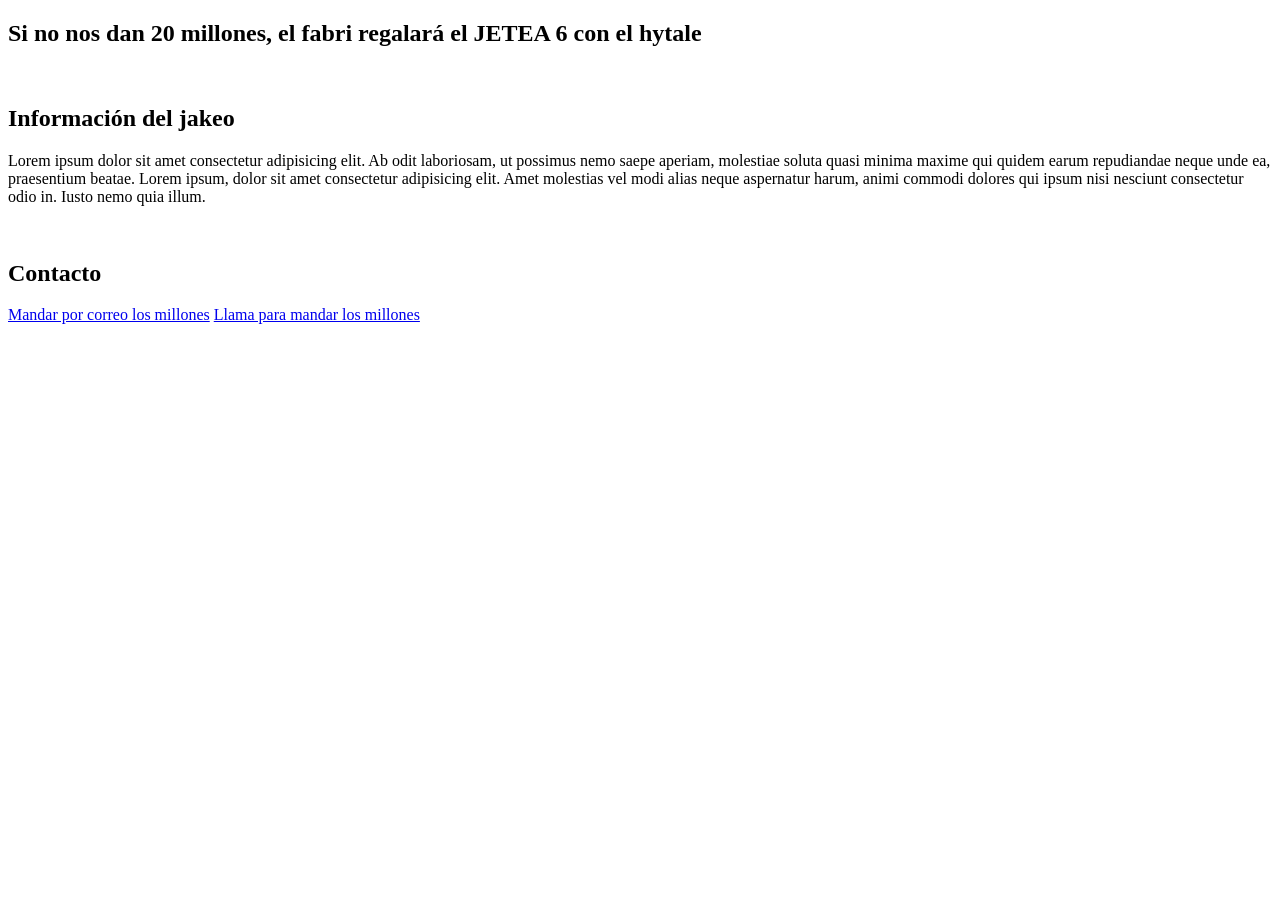
==== index.html @ e357c5d2 "Add files via upload" ====
<!DOCTYPE html>
<html lang="es">
<head>
    <meta charset="UTF-8">
    <meta name="viewport" content="width=device-width, initial-scale=1.0">
    <title>jetea6</title>
    <link rel="stylesheet" href="/estilos/estail.css">
</head>
<body>
    <header id="header"></header>
    <div>
        <section id="inicio">
            <h2>
                Si no nos dan 20 millones, el fabri regalará el JETEA 6 con el hytale
            </h2>
            <img src="https://gamersrd.com/wp-content/uploads/2026/08/Cyberleek-amenaza-a-Rockstar-con-lanzar-la-build-de-GTA-VI-1024x576.jpg" alt="">
        </section>
        <section id="info">
            <h2>
                Información del jakeo
            </h2>
            <p>
                Lorem ipsum dolor sit amet consectetur adipisicing elit. Ab odit laboriosam, ut possimus nemo saepe aperiam, molestiae soluta quasi minima maxime qui quidem earum repudiandae neque unde ea, praesentium beatae. Lorem ipsum, dolor sit amet consectetur adipisicing elit. Amet molestias vel modi alias neque aspernatur harum, animi commodi dolores qui ipsum nisi nesciunt consectetur odio in. Iusto nemo quia illum.
            </p>
        </section>
        <section id="contacto">
            <article>
                <img src="https://encrypted-tbn0.gstatic.com/images?q=tbn:ANd9GcTrgnBaW-CdgJpYGnsiZpoE7_fqFj3HuVs-6laKaMtBIFPWlwa6hsgdbSg&s=10" alt="">
            </article>
            <article>
                <h2>Contacto</h2>
                <a href="mailto:fa.canova@duocuc.cl">Mandar por correo los millones</a>
                <a href="tel:+56912341234">Llama para mandar los millones</a>
                <a href="https://www.instagram.com/ha.rold_morales/" target="_blank">
                    <img src="https://wallpapers.com/images/hd/instagram-logo-vector-icon-yykh2ngccgf706ay.png" alt="">
                </a>
            </article>
        </section>
    </div>
    <footer id="footer"></footer>
</body>
<script src="/escripts/ecri.js"></script>
</html>
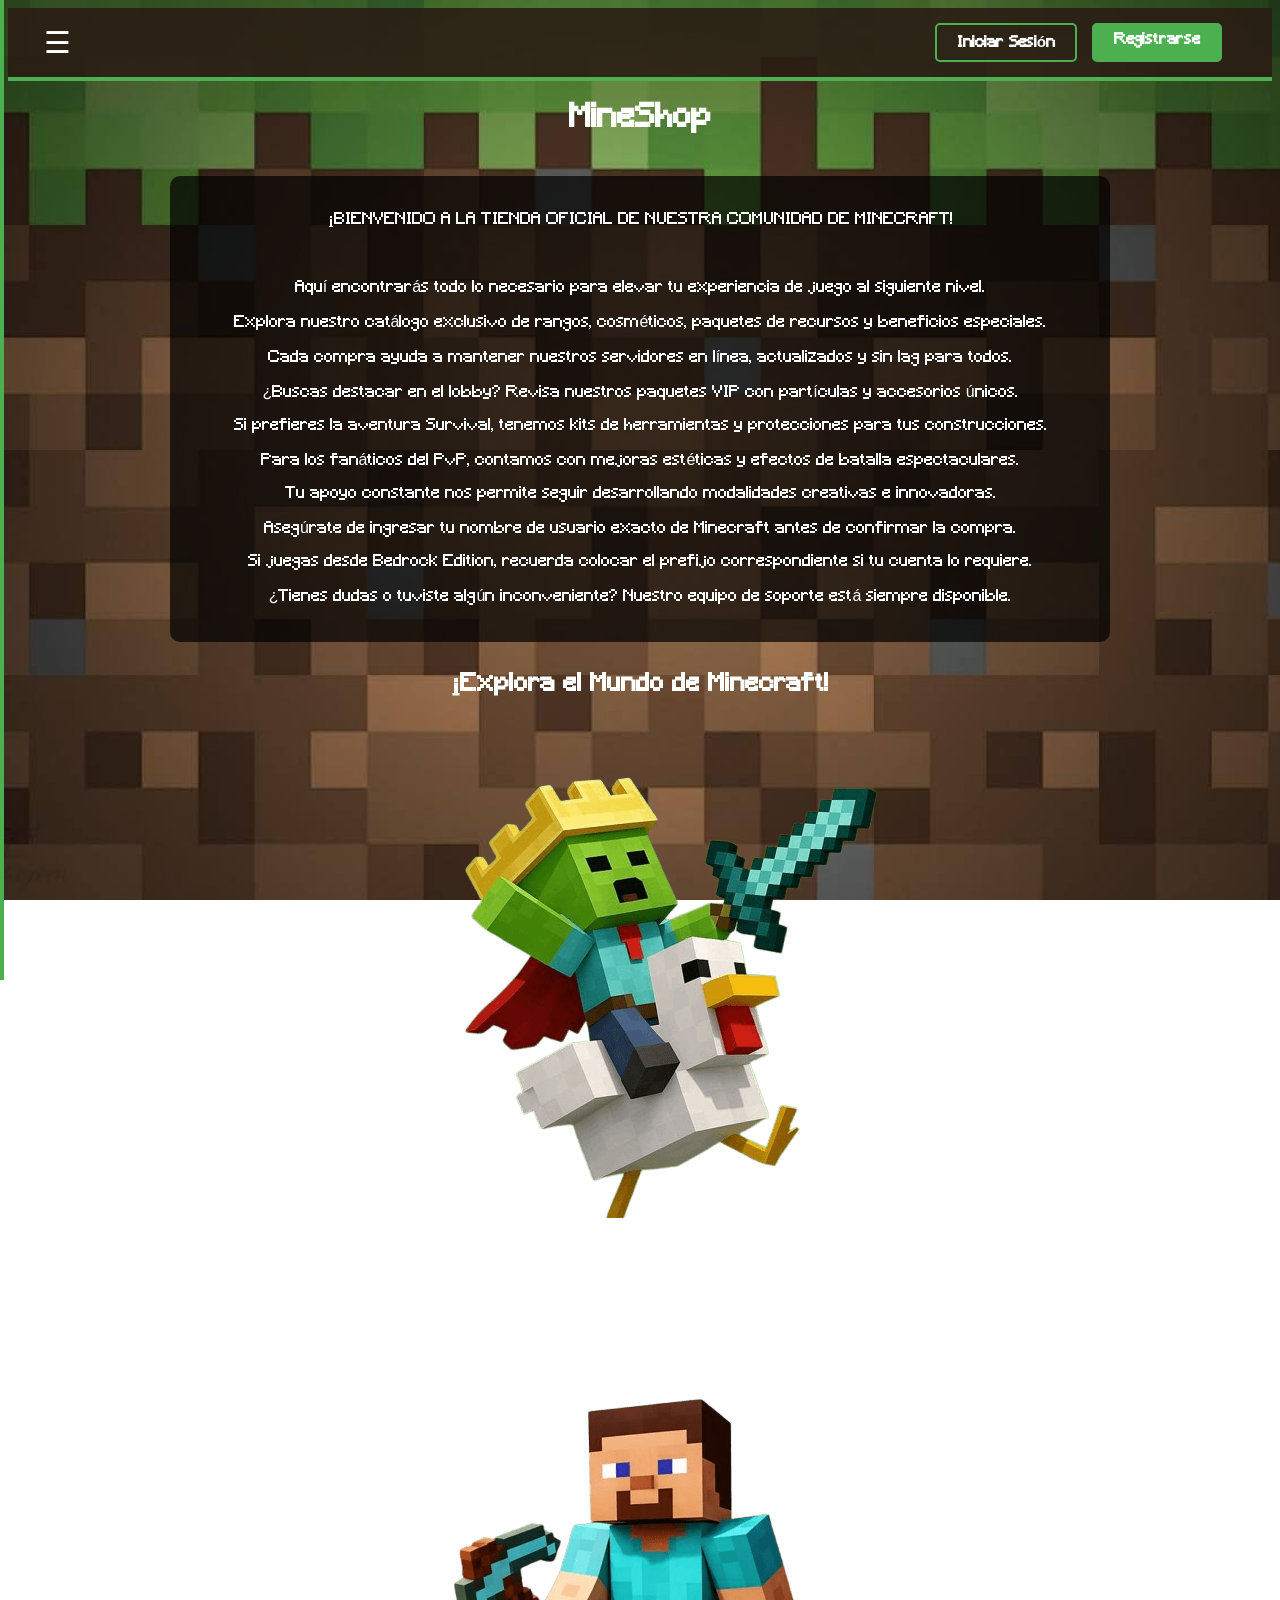
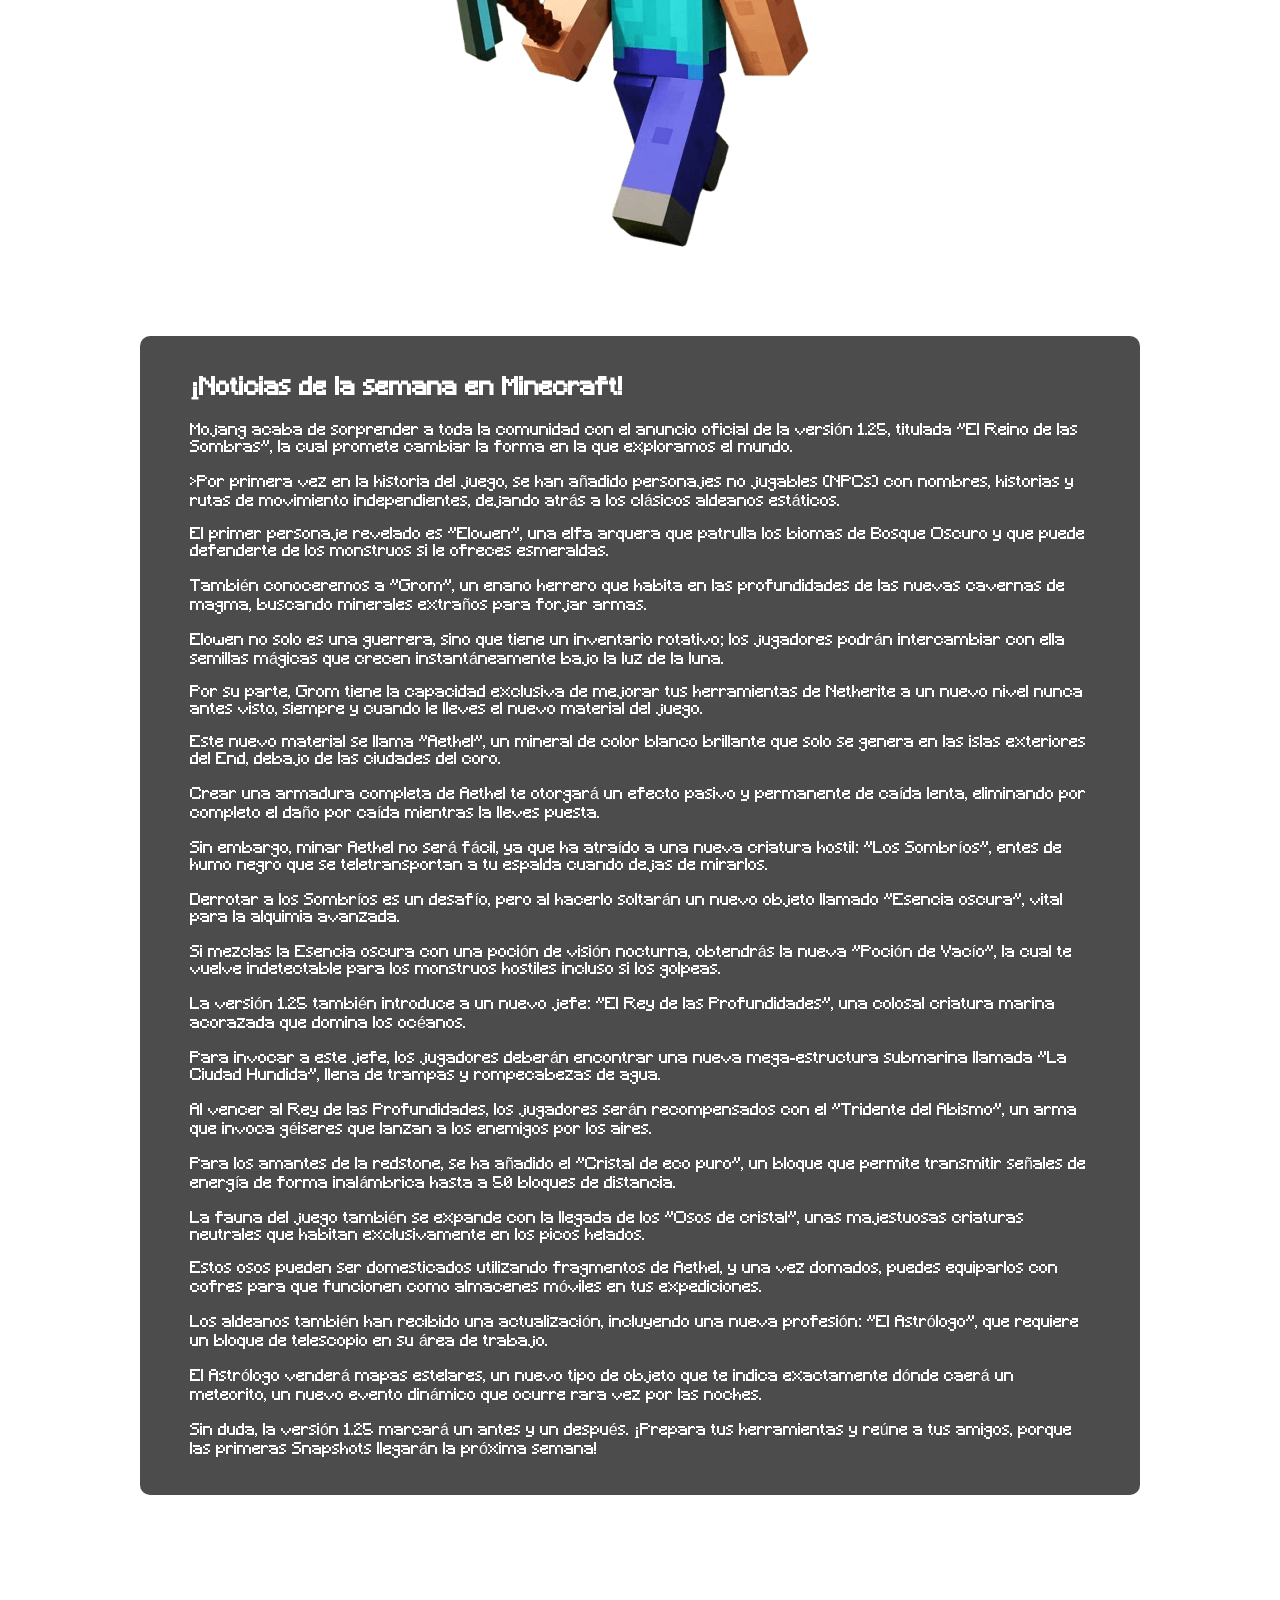
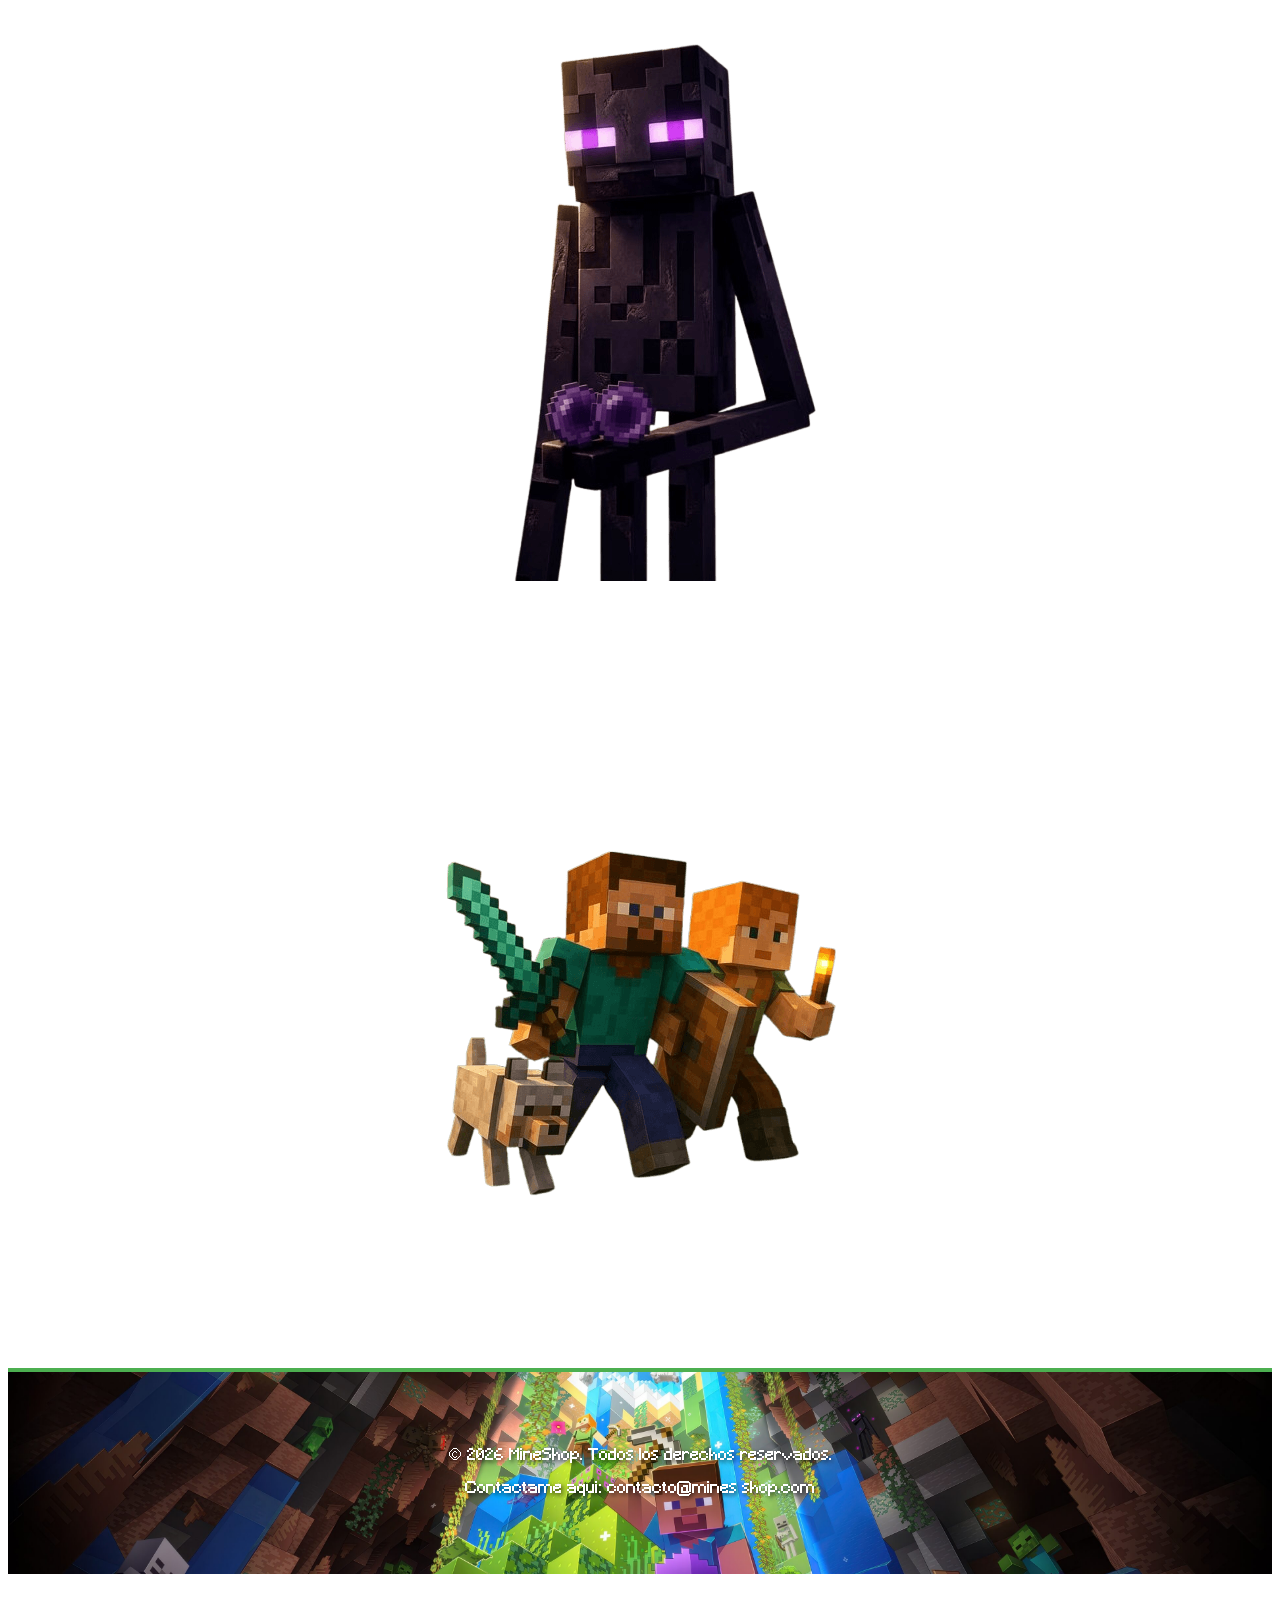
==== commit 077e8496: "Add files via upload" ====
--- a/index.html
+++ b/index.html
@@ -2,42 +2,151 @@
 <html lang="es">
 <head>
     <meta charset="UTF-8">
+    <!--Añadimos esto para comenzar con la responsividad-->
     <meta name="viewport" content="width=device-width, initial-scale=1.0">
-    <title>jetea6</title>
-    <link rel="stylesheet" href="/estilos/estail.css">
+    
+    <title>MineShop</title>
+    <link rel="stylesheet" href="css/style.css">
 </head>
+
 <body>
-    <header id="header"></header>
-    <div>
-        <section id="inicio">
-            <h2>
-                Si no nos dan 20 millones, el fabri regalará el JETEA 6 con el hytale
-            </h2>
-            <img src="https://gamersrd.com/wp-content/uploads/2026/08/Cyberleek-amenaza-a-Rockstar-con-lanzar-la-build-de-GTA-VI-1024x576.jpg" alt="">
-        </section>
-        <section id="info">
-            <h2>
-                Información del jakeo
-            </h2>
-            <p>
-                Lorem ipsum dolor sit amet consectetur adipisicing elit. Ab odit laboriosam, ut possimus nemo saepe aperiam, molestiae soluta quasi minima maxime qui quidem earum repudiandae neque unde ea, praesentium beatae. Lorem ipsum, dolor sit amet consectetur adipisicing elit. Amet molestias vel modi alias neque aspernatur harum, animi commodi dolores qui ipsum nisi nesciunt consectetur odio in. Iusto nemo quia illum.
-            </p>
-        </section>
-        <section id="contacto">
-            <article>
-                <img src="https://encrypted-tbn0.gstatic.com/images?q=tbn:ANd9GcTrgnBaW-CdgJpYGnsiZpoE7_fqFj3HuVs-6laKaMtBIFPWlwa6hsgdbSg&s=10" alt="">
-            </article>
-            <article>
-                <h2>Contacto</h2>
-                <a href="mailto:fa.canova@duocuc.cl">Mandar por correo los millones</a>
-                <a href="tel:+56912341234">Llama para mandar los millones</a>
-                <a href="https://www.instagram.com/ha.rold_morales/" target="_blank">
-                    <img src="https://wallpapers.com/images/hd/instagram-logo-vector-icon-yykh2ngccgf706ay.png" alt="">
-                </a>
-            </article>
-        </section>
+
+    <!-- El Header y Menú de Navegación -->
+    <header class="barra-navegacion">
+        
+
+        <!-- El botón de las 3 rayitas (Hamburguesa) -->
+        <button class="btn-hamburguesa" onclick="abrirMenu()">☰</button>
+        
+        <!-- Los enlaces del menú -->
+        <nav class="menu-enlaces" id="menu">
+            <a href="home.html">🏠 Inicio</a>
+            <a href="productos.html">⚔️ Productos</a>
+            <a href="nosotros.html">🧪 Nosotros</a>
+            <a href="blog.html">📰 Blog</a>
+            <a href="contacto.html">⚔️ Contacto</a>
+           <!-- <a href="noticias.html">📜 Noticias</a> -->
+            <a href="mobstiario.html">📖 Mobstiario</a>
+            
+        </nav>
+
+         <!-- Botones de Sesión  -->
+            <div class="botones-sesion">
+                <a href="login.html" class="btn-sesion">Iniciar Sesión</a>
+                <a href="registro.html" class="btn-registro">Registrarse</a>
+            </div>
+
+    </header>
+
+
+    <h1>MineShop</h1>
+
+    <br>
+
+    <div class="fondo-oscuro">
+    <p>¡BIENVENIDO A LA TIENDA OFICIAL DE NUESTRA COMUNIDAD DE MINECRAFT!</p>
+
+    <br>
+
+    <p>Aquí encontrarás todo lo necesario para elevar tu experiencia de juego al siguiente nivel.</p>
+    
+    <p>Explora nuestro catálogo exclusivo de rangos, cosméticos, paquetes de recursos y beneficios especiales.</p>
+   
+    <p>Cada compra ayuda a mantener nuestros servidores en línea, actualizados y sin lag para todos.</p>
+    
+    <p>¿Buscas destacar en el lobby? Revisa nuestros paquetes VIP con partículas y accesorios únicos.</p>
+    
+    <p>Si prefieres la aventura Survival, tenemos kits de herramientas y protecciones para tus construcciones.</p>
+    
+    <p>Para los fanáticos del PvP, contamos con mejoras estéticas y efectos de batalla espectaculares.</p>
+    
+    <p>Tu apoyo constante nos permite seguir desarrollando modalidades creativas e innovadoras.</p>
+    
+    <p>Asegúrate de ingresar tu nombre de usuario exacto de Minecraft antes de confirmar la compra.</p>
+    
+    <p>Si juegas desde Bedrock Edition, recuerda colocar el prefijo correspondiente si tu cuenta lo requiere.</p>
+    
+    <p>¿Tienes dudas o tuviste algún inconveniente? Nuestro equipo de soporte está siempre disponible.</p>
     </div>
-    <footer id="footer"></footer>
+
+<!-- Esta linea conecta el codigo HTML con el codigo de JavaScript -->
+ <!-- Se coloca al final para que el navegador cargue el diseño visual (imagenes, textos)
+  y deje para el final la logica, asi da la sensacion de que carga mas rapido-->
+    
+    <div class="seccion-animada">
+        <h2>¡Explora el Mundo de Minecraft!</h2>
+        <img src="img/chicken.png" class="imagen-deslizable izquierda" alt="Zombi Minecraft">
+
+        <h2>¡Cuidado con los Monstruos de la Noche!</h2>
+
+        <img src="img/steve.png" class="imagen-deslizable derecha" alt="Esqueleto Minecraft">
+    </div>
+
+    <div class="seccion-noticias">
+        <h2>¡Noticias de la semana en Minecraft!</h2>
+        <p>Mojang acaba de sorprender a toda la comunidad con el anuncio oficial de la versión 1.25, titulada "El Reino de las Sombras", la cual promete cambiar la forma en la que exploramos el mundo.</p>
+
+        <p>>Por primera vez en la historia del juego, se han añadido personajes no jugables (NPCs) con nombres, historias y rutas de movimiento independientes, dejando atrás a los clásicos aldeanos estáticos.</p>
+
+        <p>El primer personaje revelado es "Elowen", una elfa arquera que patrulla los biomas de Bosque Oscuro y que puede defenderte de los monstruos si le ofreces esmeraldas.</p>
+
+        <p>También conoceremos a "Grom", un enano herrero que habita en las profundidades de las nuevas cavernas de magma, buscando minerales extraños para forjar armas.</p>
+
+        <p>Elowen no solo es una guerrera, sino que tiene un inventario rotativo; los jugadores podrán intercambiar con ella semillas mágicas que crecen instantáneamente bajo la luz de la luna.</p>
+
+        <p>Por su parte, Grom tiene la capacidad exclusiva de mejorar tus herramientas de Netherite a un nuevo nivel nunca antes visto, siempre y cuando le lleves el nuevo material del juego.</p>
+
+        <p>Este nuevo material se llama "Aethel", un mineral de color blanco brillante que solo se genera en las islas exteriores del End, debajo de las ciudades del coro.</p>
+
+        <p>Crear una armadura completa de Aethel te otorgará un efecto pasivo y permanente de caída lenta, eliminando por completo el daño por caída mientras la lleves puesta.</p>
+
+        <p>Sin embargo, minar Aethel no será fácil, ya que ha atraído a una nueva criatura hostil: "Los Sombríos", entes de humo negro que se teletransportan a tu espalda cuando dejas de mirarlos.</p>
+
+        <p>Derrotar a los Sombríos es un desafío, pero al hacerlo soltarán un nuevo objeto llamado "Esencia oscura", vital para la alquimia avanzada.</p>
+
+        <p>Si mezclas la Esencia oscura con una poción de visión nocturna, obtendrás la nueva "Poción de Vacío", la cual te vuelve indetectable para los monstruos hostiles incluso si los golpeas.</p>
+
+        <p>La versión 1.25 también introduce a un nuevo jefe: "El Rey de las Profundidades", una colosal criatura marina acorazada que domina los océanos.</p>
+
+        <p>Para invocar a este jefe, los jugadores deberán encontrar una nueva mega-estructura submarina llamada "La Ciudad Hundida", llena de trampas y rompecabezas de agua.</p>
+
+        <p>Al vencer al Rey de las Profundidades, los jugadores serán recompensados con el "Tridente del Abismo", un arma que invoca géiseres que lanzan a los enemigos por los aires.</p>
+
+        <p>Para los amantes de la redstone, se ha añadido el "Cristal de eco puro", un bloque que permite transmitir señales de energía de forma inalámbrica hasta a 50 bloques de distancia.</p>
+
+        <p>La fauna del juego también se expande con la llegada de los "Osos de cristal", unas majestuosas criaturas neutrales que habitan exclusivamente en los picos helados.</p>
+
+        <p>Estos osos pueden ser domesticados utilizando fragmentos de Aethel, y una vez domados, puedes equiparlos con cofres para que funcionen como almacenes móviles en tus expediciones.</p>
+
+        <p>Los aldeanos también han recibido una actualización, incluyendo una nueva profesión: "El Astrólogo", que requiere un bloque de telescopio en su área de trabajo.</p>
+
+        <p>El Astrólogo venderá mapas estelares, un nuevo tipo de objeto que te indica exactamente dónde caerá un meteorito, un nuevo evento dinámico que ocurre rara vez por las noches.</p>
+
+        <p>Sin duda, la versión 1.25 marcará un antes y un después. ¡Prepara tus herramientas y reúne a tus amigos, porque las primeras Snapshots llegarán la próxima semana!</p>
+    </div>
+  
+
+    <div class="seccion-animada2">
+        <h2>¡Compra accesorios para tu mundo!</h2>
+        <img src="img/enderman.png" class="imagen-deslizable izquierda2" alt="Enderman Minecraft">
+
+        <h2>¡Juega con amigos y consigue mascotas!!</h2>
+
+        <img src="img/multijugador.png" class="imagen-deslizable derecha2" alt="Multijugador Minecraft">
+
+        <h2>¿Que esperas?</h2>
+    </div>
+
+
+    <!--Informacion de la pagina web-->
+    <footer>
+        <p>&copy; 2026 MineShop. Todos los derechos reservados.</p>
+        <p>Contactame aqui: contacto@mines shop.com</p>
+
+    </footer>
+    <script src="js/script.js"></script>
+
 </body>
-<script src="/escripts/ecri.js"></script>
-</html>+</html>
+
+<!--olas-->>
--- a/css/style.css
+++ b/css/style.css
@@ -0,0 +1,728 @@
+
+/*Codigo de la pagina web principal (MineShop)*/
+header {
+    position: sticky;
+    top: 0;
+    z-index: 1001;
+}
+/* Cargo la fuente para la tipografia de letras estilo minecraft!*/
+@font-face {
+    font-family: 'FuenteMinecraft';
+    src: url('../Minecraft.ttf') format('truetype');
+}
+
+/*Le aplico la tipografia de minecraft a toda la página web de MineShop*/    
+body {
+    font-family: 'FuenteMinecraft', Arial, sans-serif;
+    color: white;
+    text-align: center;
+    /*Aca agrego una imagen de fondo para mi pagina web*/
+    background-image: url('../img/TierraMinecraft.jpg');
+    background-size: cover;
+    background-position: center;
+    background-repeat: no-repeat;
+    background-attachment: fixed;
+    /*Agrego el scroll aca*/
+    /*background-attachment: scroll;*/
+}
+
+.catalogo {
+    display: flex;
+    justify-content: center;
+    gap: 20px;
+    margin-top: 20px;
+    flex-wrap: wrap; /*Esto permite que los objetos bajen si no hay espacio*/
+}
+
+.objeto {
+    background-color: #4CAF50;
+    padding: 20px;
+    border-radius: 10px;
+    border: 2px solid #2f9134;
+    width: 200px;
+}
+
+.resumen {
+    margin-top: 30px;
+    background-color: #333;
+    padding: 20px;
+    border-radius: 10px;
+    display: inline-block;
+}
+
+footer{
+    /*Importo la imagen desde la carpeta img*/
+    background-image: url('../img/Fondosteve.jpg');
+    /*Para que la imagen cubra todo el footer*/
+    background-size: cover;/*Esto es para que la imagen cubra todo el ancho de la pantalla*/
+    background-position: center;
+    background-repeat: no-repeat;/*Para que no se repita la imagen*/
+    color: white; /*Color del texto*/
+    padding: 60px 20px; /*40'x es para la altura hacia arriba/abajo*/
+    margin-top: 50px; /*Creo un espacio para que no este pegado al panel de resumen*/
+    border-top: 4px solid #4CAF50; /*Creo un borde verde en la aprte superior*/
+    text-shadow: 2px 2px 4px rgba(0,0,0,0.7)/*Esto es para la legibilidad del texto en el footer*/
+
+}
+
+.seccion-noticias{
+    text-align: left;
+    padding: 20px 50px;
+    background-color: rgba(0,0,0,0.7);
+    max-width: 900px;
+    margin: 30px auto; /* Lo centra en la pantalla respetando su ancho máximo */
+    border-radius: 10px;
+}
+
+
+/*Carrito lateral izquierdo*/
+   /*CARRITO LATERAL IZQUIERDO*/
+.carrito-panel {
+    position: fixed;
+    top: 0;
+    right: -320px; /* Escondido fuera de la pantalla a la izquierda */
+    width: 320px;
+    height: 100vh;
+    background-color: rgba(30, 30, 30, 0.95);
+    border-left: 4px solid #4CAF50;
+    color: white;
+    padding: 20px;
+    padding-top: 80px; /* Espacio para que el header no lo tape */
+    transition: right 0.3s ease; /* Animación de deslizamiento */
+    z-index: 999;
+    box-sizing: border-box;
+}
+
+
+.carrito-panel.activo {
+    right: 0; /* Entra a la pantalla */
+}
+
+
+/* Estilo de los productos que se guarden dentro del carrito */
+.item-carrito {
+    display: flex;
+    justify-content: space-between;
+    align-items: center;
+    background-color: rgba(76, 175, 80, 0.2);
+    padding: 10px;
+    margin-bottom: 10px;
+    border-radius: 5px;
+    border: 1px solid #4CAF50;
+}
+
+
+
+.carrito-total {
+    margin-top: 20px;
+    border-top: 2px solid #4CAF50;
+    padding-top: 10px;
+    font-size: 18px;
+}
+
+
+
+/*DISEÑO RESPONSIVO*/
+
+@media (max-width: 768px) {
+    
+    /* Hago que todas las cajas de la tienda ocupen casi toda la pantalla del celular */
+    
+    .objeto {
+        width: 90%; 
+    }
+    
+    /* Aca achico los espacios internos de las noticias para que quepa más texto */
+    
+    .seccion-noticias {
+        padding: 20px; 
+        margin: 20px 10px; 
+    }
+    
+    /* Reduzco un poco el alto del footer en celulares para que no nos estorbe*/
+   
+    footer {
+        padding: 40px 10px;
+    }
+}
+
+
+/*Estilos del menu hamburguesa:*/
+.barra-navegacion {
+    position: sticky;
+    top: 0;
+    z-index: 1001;
+    display: flex;
+    justify-content: space-between; /* Manda el logo a la izquierda y el botón a la derecha */
+    align-items: center;
+    background-color: rgba(43, 29, 20, 0.9);
+    padding: 15px 30px;
+    border-bottom: 4px solid #4CAF50;
+}
+
+.botones-sesion {
+    display: flex;
+    gap: 15px; /* Espacio entre los dos botones */
+}
+
+.btn-sesion, .btn-registro {
+    color: white;
+    text-decoration: none;
+    padding: 8px 15px;
+    border-radius: 5px;
+    font-weight: bold;
+    font-size: 14px;
+    transition: 0.3s;
+}
+
+.btn-sesion {
+    border: 2px solid #4CAF50;
+    background-color: transparent;
+}
+
+.btn-sesion:hover {
+    background-color: rgba(76, 175, 80, 0.2);
+}
+
+.btn-registro {
+    background-color: #4CAF50;
+    border: 2px solid #4CAF50;
+}
+
+.btn-registro:hover {
+    background-color: #3e8e41;
+}
+
+/* El botón siempre visible */
+.btn-hamburguesa {
+    display: block; 
+    font-size: 30px;
+    background: none;
+    border: none;
+    color: white;
+    cursor: pointer;
+    z-index: 1000; /* Se asegura de estar siempre por encima de todo */
+}
+
+/* La caja del menú escondida a la derecha */
+.menu-enlaces {
+    position: fixed;
+    top: 0;
+    left: -250px; /* Lo esconde fuera de la pantalla */
+    width: 250px;
+    height: 100vh; /* Ocupa todo el alto de la pantalla */
+    background-color: rgba(43, 29, 20, 0.95);
+    display: flex;
+    flex-direction: column;
+    padding-top: 80px; /* Deja espacio para no tapar el botón de cerrar */
+    transition: left 0.3s ease; /* Animación de deslizamiento */
+    border-right: 4px solid #4CAF50;
+    z-index: 999; /* Por debajo del botón de hamburguesa */
+}
+
+/* La clase que agrega JavaScript al hacer clic */
+.menu-enlaces.activo {
+    left: 0; /* Lo empuja hacia adentro de la pantalla */
+}
+
+.menu-enlaces a {
+    color: white;
+    text-decoration: none;
+    font-weight: bold;
+    font-size: 18px;
+    padding: 15px 30px;
+}
+
+.menu-enlaces a :hover {
+    background-color: #4CAF50; /* Fondo verde al pasar el mouse */
+}
+
+
+/* Contenedor de cada producto en el carrito */
+.item-carrito {
+    display: flex;
+    align-items: center;
+    background-color: white; /* Cuadrado blanco */
+    color: black;
+    width: 100%; /*Mismo ancho que el panel */
+    padding: 10px;
+    margin-bottom: 10px;
+    border-radius: 8px; /* Bordes un poco redondeados */
+    box-sizing: border-box;
+}
+
+/* Imagen del producto en el carrito */
+/*Barcelona = inacap*/
+.item-carrito img {
+    width: 50px;
+    height: 50px;
+    object-fit: contain;
+    margin-right: 15px; /* Separación con el texto */
+}
+
+/* Contenedor del texto (nombre y cantidad) */
+.item-carrito-info {
+    display: flex;
+    flex-direction: column;
+}
+
+.item-carrito-nombre {
+    font-weight: bold;
+    font-size: 16px;
+}
+
+.item-carrito-cantidad {
+    font-size: 14px;
+    color: #555; /* Un gris sutil para la cantidad */
+}
+
+
+/* Contenedor derecho dentro del cuadro blanco (Cantidad y Eliminar) */
+.controles-cantidad {
+    display: flex;
+    flex-direction: column;
+    align-items: flex-end; /* Alinea los botones a la derecha */
+    gap: 8px; /* Espacio entre el botón de unidades y el de eliminar */
+    position: relative; /* Clave para que el menú caiga justo debajo */
+}
+
+/* El botón que dice "1 u." */
+.btn-cantidad {
+    background: none;
+    border: 1px solid #ccc;
+    padding: 3px 8px;
+    border-radius: 4px;
+    cursor: pointer;
+    font-size: 14px;
+    color: black;
+}
+
+/* El menú vertical desplegable */
+.dropdown-cantidad {
+    position: absolute;
+    top: 30px; /* Aparece justo debajo del botón "1 u." en el carrito */
+    right: 0;
+    background-color: white;
+    border: 1px solid #4CAF50;
+    border-radius: 5px;
+    flex-direction: column;
+    z-index: 100;
+    box-shadow: 0px 4px 6px rgba(0,0,0,0.2);
+    min-width: 110px;
+    overflow: hidden;
+}
+
+.dropdown-cantidad button {
+    background: none;
+    border: none;
+    padding: 8px;
+    text-align: left;
+    cursor: pointer;
+    border-bottom: 1px solid #eee;
+    color: black;
+}
+
+.dropdown-cantidad button:hover {
+    background-color: #4CAF50;
+    color: white;
+}
+
+/* Input para escribir números manuales */
+.caja-input {
+    padding: 5px;
+    background-color: #f9f9f9;
+}
+
+.caja-input input {
+    width: 60px;
+    padding: 2px;
+}
+
+.caja-input button {
+    padding: 2px 5px;
+    border: 1px solid #4CAF50;
+    margin-left: 2px;
+}
+
+/* Botón rojo para eliminar el producto */
+.btn-eliminar-item {
+    background-color: #ff4c4c;
+    color: white;
+    border: none;
+    padding: 3px 8px;
+    border-radius: 4px;
+    cursor: pointer;
+    font-size: 12px;
+}
+
+.btn-eliminar-item:hover {
+    background-color: #e60000;
+}
+
+
+.logo {
+    position: relative;
+    z-index: 1002;
+    cursor: pointer;
+    user-select: none;
+}
+
+
+
+
+
+/*Mbappe10*/
+
+
+
+
+
+
+/* Estilos para el Video Embebido */
+.video-contenedor {
+    position: relative;
+    padding-bottom: 56.25%; /* Relación de aspecto 16:9 */
+    height: 0;
+    overflow: hidden;
+    margin-top: 15px;
+    border: 3px solid #4CAF50;
+    border-radius: 8px;
+}
+
+.video-contenedor iframe {
+    position: absolute;
+    top: 0;
+    left: 0;
+    width: 100%;
+    height: 100%;
+}
+
+/* Estilos para el Formulario */
+.grupo-campo {
+    display: flex;
+    flex-direction: column;
+    text-align: left;
+    margin-bottom: 15px;
+}
+
+.grupo-campo label {
+    font-weight: bold;
+    margin-bottom: 5px;
+    color: #4CAF50;
+}
+
+.grupo-campo input, .grupo-campo textarea {
+    padding: 10px;
+    border-radius: 5px;
+    border: 2px solid #555;
+    background-color: #222;
+    color: white;
+    font-family: inherit;
+}
+
+.grupo-campo input:focus, .grupo-campo textarea:focus {
+    border-color: #4CAF50;
+    outline: none;
+}
+
+.btn-enviar {
+    background-color: #4CAF50;
+    color: white;
+    border: none;
+    padding: 12px 25px;
+    font-size: 16px;
+    font-weight: bold;
+    cursor: pointer;
+    border-radius: 5px;
+    transition: background 0.3s;
+}
+
+.btn-enviar:hover {
+    background-color: #3e8e41;
+}
+
+/* Mensajes de Validación JS */
+.error-mensaje {
+    color: #ff4c4c;
+    font-size: 14px;
+    margin-top: 5px;
+    display: none;
+}
+
+.mensaje-exito {
+    color: #4CAF50;
+    font-weight: bold;
+    margin-top: 15px;
+}
+
+
+.banner-nosotros {
+    width: 100%;
+    height: 180px; /* Alto del banner*/
+    
+
+    background-image: url('../img/fondonoticias.jpg'); 
+    background-size: cover;       /* Cubre todo el ancho */
+    background-position: center;  /* Centra la imagen */
+    
+    margin-bottom: 20px;
+    border-bottom:4px solid #4CAF50;
+    position: relative;
+    display: flex;
+    justify-content: flex-end;    /* Empuja al aldeano hacia la derecha */
+    align-items: flex-end;        /* Alinea al aldeano abajo por si sobra espacio */
+    
+    margin-bottom: 20px;          /* Separación con el texto de abajo */
+    border-bottom: 4px solid #4CAF50; /* Un borde verde para decorar */
+}
+
+.img-aldeano {
+    position: absolute;
+    bottom: 0;
+    right: 0;
+    height: 180px; /* Hace que el aldeano mida exactamente los 180px de alto del banner */
+    object-fit: contain; /* Evita que el aldeano se estire o deforme */
+}
+
+/*-------------------------------------------------------------------------------*/
+/*Aca comienza el codigo para la pagina web de Mobstiario*/
+
+
+/*CSS Personalizado y con un Diseño Fluido*/
+
+.titulo-fluido {
+    font-size: clamp(1.8rem, 5vw, 3.5rem) !important;
+    color: #2b1d14 !important;
+    text-transform: uppercase;
+    font-weight: 900;
+}
+
+/* clamp() en los nombres de las tarjetas */
+.nombre-mob {
+    font-size: clamp(1.2rem, 3vw, 1.8rem) !important;
+    color: #4CAF50 !important;
+}
+
+/* Efecto hover en las tarjetas para que se vean geniales :)*/
+.tarjeta-mob {
+    transition: transform 0.3s ease, box-shadow 0.3s ease;
+    height: 100%;
+}
+.tarjeta-mob:hover {
+    transform: translateY(-5px);
+    box-shadow: 0 10px 20px rgba(0,0,0,0.2);
+}
+
+/* Codigo para la responsividad a diferentes pantallas */
+
+/* Responsividad para celulares pequeños (Mobile) */
+@media (max-width: 600px) {
+    .form-container {
+        background-color: #f0f0f0;
+        padding: 15px;
+    }
+    
+    .titulo-fluido {
+        margin-bottom: 15px !important;
+    }
+}
+
+/* 2. Responsividad para Tablets (Pantallas medianas) */
+@media (min-width: 601px) and (max-width: 1024px) {
+    .form-container {
+        padding: 25px;
+    }
+}
+/*Aca comienza el codigo para la pagina web de Blog*/
+
+/*ESTILOS PARA LA PÁGINA DE BLOGS*/
+
+
+.contenedor-blog {
+    max-width: 1200px;
+    margin: 40px auto;
+    padding: 0 20px;
+}
+
+.titulo-blog {
+    text-align: center;
+    color: #fff; /* Cambia esto si el fondo de tu web es blanco */
+    margin-bottom: 40px;
+    font-size: 2.5rem;
+}
+
+.grid-blogs {
+    display: grid;
+    /* Esto hace que sea responsivo automáticamente. Las tarjetas medirán al menos 300px */
+    grid-template-columns: repeat(auto-fit, minmax(300px, 1fr));
+    gap: 30px;
+}
+
+.tarjeta-blog {
+    background-color: #2a2a2a; /* Fondo gris oscuro, ajústalo a tus colores */
+    border-radius: 10px;
+    overflow: hidden;
+    box-shadow: 0 4px 8px rgba(0,0,0,0.3);
+    transition: transform 0.3s ease;
+}
+
+.tarjeta-blog:hover {
+    transform: translateY(-5px); /* Efecto bonito de salto al pasar el mouse */
+}
+
+.img-blog {
+    width: 100%;
+    height: 200px;
+    object-fit: cover;
+}
+
+.contenido-tarjeta {
+    padding: 20px;
+}
+
+.contenido-tarjeta h3 {
+    color: #4CAF50; /* Verde Minecraft */
+    margin-top: 0;
+    margin-bottom: 10px;
+}
+
+.contenido-tarjeta p {
+    color: #ddd;
+    line-height: 1.5;
+    margin-bottom: 20px;
+}
+
+.btn-leer-mas {
+    display: inline-block;
+    background-color: #4CAF50;
+    color: white;
+    padding: 10px 15px;
+    text-decoration: none;
+    border-radius: 5px;
+    font-weight: bold;
+    transition: background-color 0.3s;
+}
+
+.btn-leer-mas:hover {
+    background-color: #45a049;
+}
+
+
+
+
+.botones-sesion {
+    display: flex;
+    gap: 15px; /* Espacio entre los botones */
+    margin-right: 20px;
+}
+
+.btn-sesion, .btn-registro {
+    padding: 8px 20px;
+    border-radius: 5px;
+    font-weight: bold;
+    text-decoration: none;
+    font-size: 0.95rem;
+    transition: all 0.3s ease;
+}
+
+/* Botón Iniciar Sesión (Transparente con borde verde) */
+.btn-sesion {
+    color: white;
+    background-color: transparent;
+    border: 2px solid #4CAF50;
+}
+
+.btn-sesion:hover {
+    background-color: rgba(76, 175, 80, 0.2);
+}
+
+/* Botón Registrarse (Relleno verde) */
+.btn-registro {
+    color: white;
+    background-color: #4CAF50;
+    border: 2px solid #4CAF50;
+}
+
+.btn-registro:hover {
+    background-color: #45a049;
+    border-color: #45a049;
+}
+
+
+/*Codigo para detalle-blog1*/
+
+.contenedor-detalle-blog {
+    max-width: 800px; /* Más angosto para que sea cómodo de leer */
+    margin: 40px auto;
+    padding: 20px;
+    background-color: rgba(0, 0, 0, 0.7);
+    border-radius: 10px;
+}
+
+.btn-volver {
+    display: inline-block;
+    color: #4CAF50;
+    text-decoration: none;
+    margin-bottom: 20px;
+    font-weight: bold;
+}
+
+.btn-volver:hover {
+    text-decoration: underline;
+}
+
+.titulo-articulo {
+    color: #fff;
+    font-size: 2.5rem;
+    margin-bottom: 10px;
+}
+
+.fecha-articulo {
+    color: #aaa;
+    font-size: 0.9rem;
+    margin-bottom: 30px;
+}
+
+.img-destacada {
+    width: 100%;
+    height: auto;
+    border-radius: 10px;
+    margin-bottom: 30px;
+}
+
+.texto-articulo p {
+    color: #ddd;
+    line-height: 1.8;
+    font-size: 1.1rem;
+    margin-bottom: 20px;
+}
+
+.texto-articulo h2 {
+    color: #4CAF50;
+    margin-top: 30px;
+    margin-bottom: 15px;
+}
+
+/* Estilos añadidos para la página de Productos */
+
+.objeto img {
+    height: 50px;
+    object-fit: contain;
+}
+
+.subtitulo-productos {
+    max-width: 600px;
+    margin: 10px auto 0;
+    text-shadow: 2px 2px 4px rgba(0,0,0,0.7);
+}
+
+
+/* Estilo para los primeros párrafos de la página principal */
+.fondo-oscuro {
+    background-color: rgba(0, 0, 0, 0.7); /* Color negro con 70% de transparencia */
+    padding: 20px;
+    border-radius: 10px; /* Esquinas redondeadas */
+    margin: 0 auto 30px auto; /* Centra la caja y da espacio abajo */
+    max-width: 900px; /* Evita que el texto se estire por toda la pantalla */
+    text-align: center;
+}
